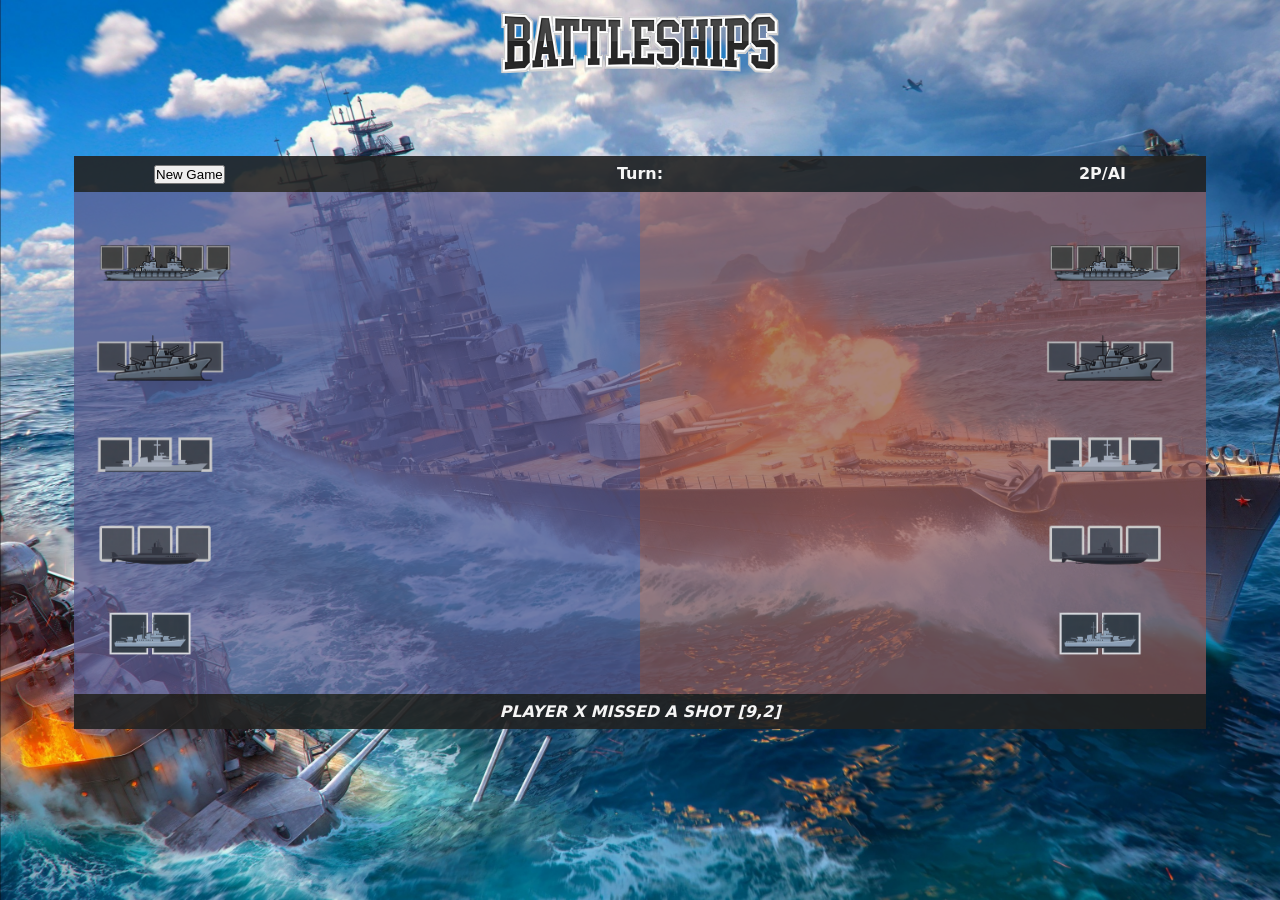
==== index.html @ 0230b35b "Deployment commit" ====
<!doctype html>
<html lang="en">
  <head>
    <meta charset="UTF-8" />
    <meta name="viewport" content="width=device-width, initial-scale=1.0" />
    <title>Battleship.com</title>
  <script defer src="main.js"></script></head>
  <body>
    <nav class="nav">
      <div class="logo">
        <img
          src="df82127ba967b6fff785.png"
          alt="Logo with text 'Battleships'"
          width="278px"
          height="60.5px"
        />
      </div>
    </nav>
    <main class="main">
      <section class="main__info">
        <div class="info__newgame">
          <button class="newgame__btn">New Game</button>
        </div>
        <div class="info__turn">
          <p>Turn:</p>
        </div>
        <div class="info__mode">
          <p>2P/AI</p>
        </div>
      </section>
      <section class="game">
        <div class="game__ships1 player1">
          <div class="ship1">
            <img
              src="3e7af607351f19c0ad79.png"
              alt="picture of carrier ship"
              width="150px"
              height="auto"
              draggable="true"
            />
          </div>
          <div class="ship2">
            <img
              src="645c71612dc3c4fca7e8.png"
              alt="picture of battleship ship"
              width="140px"
              height="auto"
              draggable="true"
            />
          </div>
          <div class="ship3">
            <img
              src="034bae7ffd7a946423a9.png"
              alt="picture of cruiser ship"
              width="130px"
              height="auto"
              draggable="true"
            />
          </div>
          <div class="ship4">
            <img
              src="dc33e275dc0bf9b51cba.png"
              alt="picture of submarine ship"
              width="130px"
              height="auto"
              draggable="true"
            />
          </div>
          <div class="ship5">
            <img
              src="5566fe556e90073d4764.png"
              alt="picture of destroyer ship"
              width="120px"
              height="auto"
              draggable="true"
            />
          </div>
        </div>
        <div class="game__board1 player1">
          <div class="board1"></div>
        </div>
        <div class="game__board2 player2">
          <div class="board2"></div>
        </div>
        <div class="game__ships2 player2">
          <div class="ship1">
            <img
              src="3e7af607351f19c0ad79.png"
              alt="picture of carrier ship"
              width="150px"
              height="auto"
              draggable="true"
            />
          </div>
          <div class="ship2">
            <img
              src="645c71612dc3c4fca7e8.png"
              alt="picture of battleship ship"
              width="140px"
              height="auto"
              draggable="true"
            />
          </div>
          <div class="ship3">
            <img
              src="034bae7ffd7a946423a9.png"
              alt="picture of cruiser ship"
              width="130px"
              height="auto"
              draggable="true"
            />
          </div>
          <div class="ship4">
            <img
              src="dc33e275dc0bf9b51cba.png"
              alt="picture of submarine ship"
              width="130px"
              height="auto"
              draggable="true"
            />
          </div>
          <div class="ship5">
            <img
              src="5566fe556e90073d4764.png"
              alt="picture of destroyer ship"
              width="120px"
              height="auto"
              draggable="true"
            />
          </div>
        </div>
      </section>
      <section class="main__info2">
        <div class="info2__turn">
          <p>PLAYER X MISSED A SHOT [9,2]</p>
        </div>
      </section>
    </main>
    <footer class="footer"></footer>
  </body>
</html>
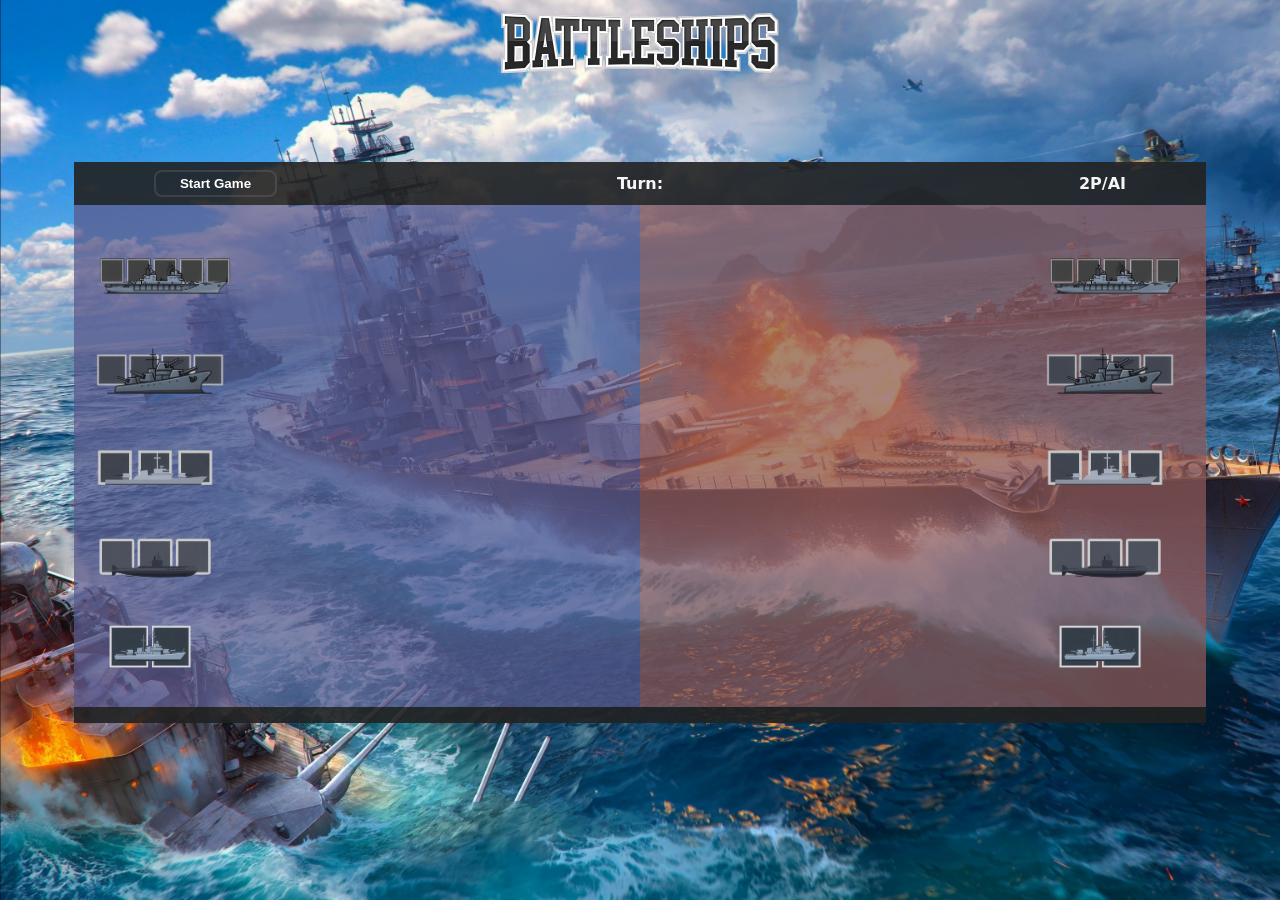
==== commit 5284cb70: "Deployment commit" ====
--- a/index.html
+++ b/index.html
@@ -19,7 +19,7 @@
     <main class="main">
       <section class="main__info">
         <div class="info__newgame">
-          <button class="newgame__btn">New Game</button>
+          <button class="startgame__btn">Start Game</button>
         </div>
         <div class="info__turn">
           <p>Turn:</p>
@@ -132,7 +132,7 @@
       </section>
       <section class="main__info2">
         <div class="info2__turn">
-          <p>PLAYER X MISSED A SHOT [9,2]</p>
+          <p></p>
         </div>
       </section>
     </main>
